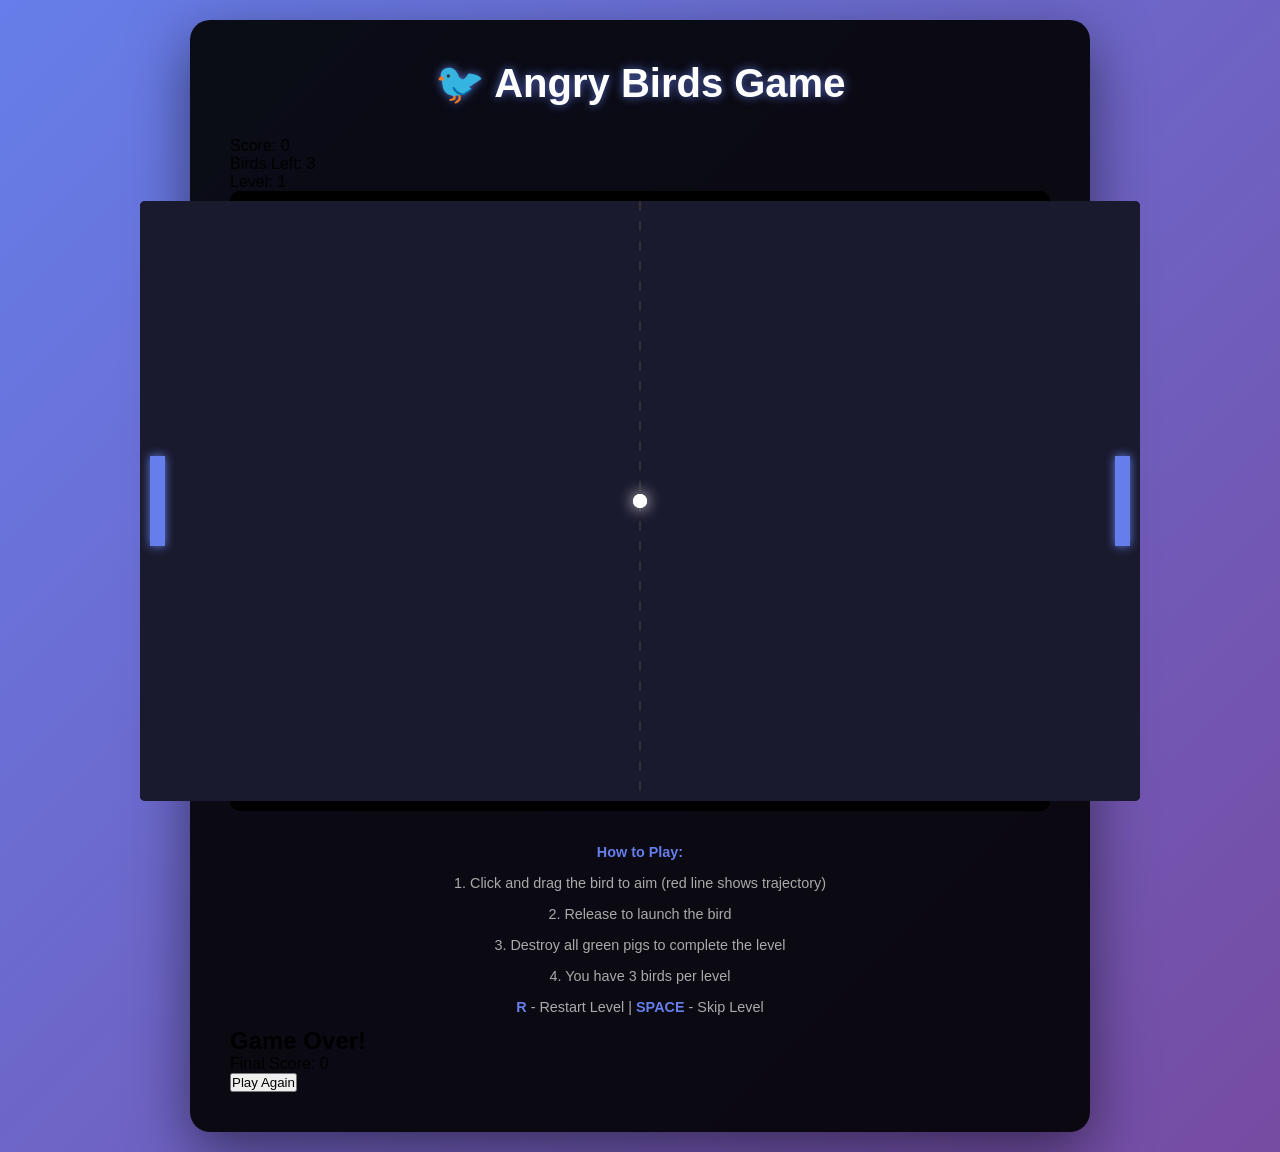
==== angry_birds.html @ 6ea0ab18 "Add Angry Birds game HTML structure" ====
<!DOCTYPE html>
<html lang="en">
<head>
    <meta charset="UTF-8">
    <meta name="viewport" content="width=device-width, initial-scale=1.0">
    <title>Angry Birds Game</title>
    <link rel="stylesheet" href="styles.css">
</head>
<body>
    <div class="container">
        <h1>🐦 Angry Birds Game</h1>
        
        <div class="stats-container">
            <div class="stat">
                <span class="label">Score:</span>
                <span id="score">0</span>
            </div>
            <div class="stat">
                <span class="label">Birds Left:</span>
                <span id="birdsLeft">3</span>
            </div>
            <div class="stat">
                <span class="label">Level:</span>
                <span id="level">1</span>
            </div>
        </div>
        
        <div class="game-container">
            <canvas id="gameCanvas" width="1000" height="600"></canvas>
        </div>
        
        <div class="instructions">
            <p><strong>How to Play:</strong></p>
            <p>1. Click and drag the bird to aim (red line shows trajectory)</p>
            <p>2. Release to launch the bird</p>
            <p>3. Destroy all green pigs to complete the level</p>
            <p>4. You have 3 birds per level</p>
            <p><strong>R</strong> - Restart Level | <strong>SPACE</strong> - Skip Level</p>
        </div>
        
        <div id="gameOver" class="modal hidden">
            <div class="modal-content">
                <h2 id="gameOverTitle">Game Over!</h2>
                <p id="gameOverMessage">Final Score: <span id="finalScore">0</span></p>
                <button onclick="location.reload()">Play Again</button>
            </div>
        </div>
    </div>

    <script src="script.js"></script>
</body>
</html>
---- styles.css ----
* {
    margin: 0;
    padding: 0;
    box-sizing: border-box;
}

body {
    font-family: 'Arial', sans-serif;
    background: linear-gradient(135deg, #667eea 0%, #764ba2 100%);
    min-height: 100vh;
    display: flex;
    justify-content: center;
    align-items: center;
    padding: 20px;
}

.container {
    background: rgba(0, 0, 0, 0.9);
    border-radius: 20px;
    padding: 40px;
    box-shadow: 0 20px 60px rgba(0, 0, 0, 0.5);
    max-width: 900px;
    width: 100%;
}

h1 {
    text-align: center;
    color: #fff;
    margin-bottom: 30px;
    font-size: 2.5em;
    text-shadow: 0 0 10px rgba(102, 126, 234, 0.8);
}

.score-container {
    display: flex;
    justify-content: space-around;
    margin-bottom: 30px;
    gap: 40px;
}

.player-score,
.computer-score {
    flex: 1;
    text-align: center;
    background: rgba(102, 126, 234, 0.2);
    padding: 20px;
    border-radius: 10px;
    border: 2px solid #667eea;
}

.player-score h2,
.computer-score h2 {
    color: #667eea;
    font-size: 1.2em;
    margin-bottom: 10px;
}

.player-score p,
.computer-score p {
    color: #fff;
    font-size: 3em;
    font-weight: bold;
}

.game-container {
    display: flex;
    justify-content: center;
    margin-bottom: 30px;
    background: #000;
    border-radius: 10px;
    padding: 10px;
    box-shadow: inset 0 0 20px rgba(0, 0, 0, 0.8);
}

canvas {
    background: #1a1a2e;
    border-radius: 5px;
    display: block;
    cursor: none;
}

.instructions {
    text-align: center;
    color: #aaa;
    font-size: 0.9em;
    line-height: 1.6;
}

.instructions p {
    margin: 8px 0;
}

.instructions strong {
    color: #667eea;
}

@media (max-width: 600px) {
    .container {
        padding: 20px;
    }

    h1 {
        font-size: 1.8em;
        margin-bottom: 20px;
    }

    .score-container {
        margin-bottom: 20px;
        gap: 20px;
    }

    canvas {
        max-width: 100%;
        height: auto;
    }
}
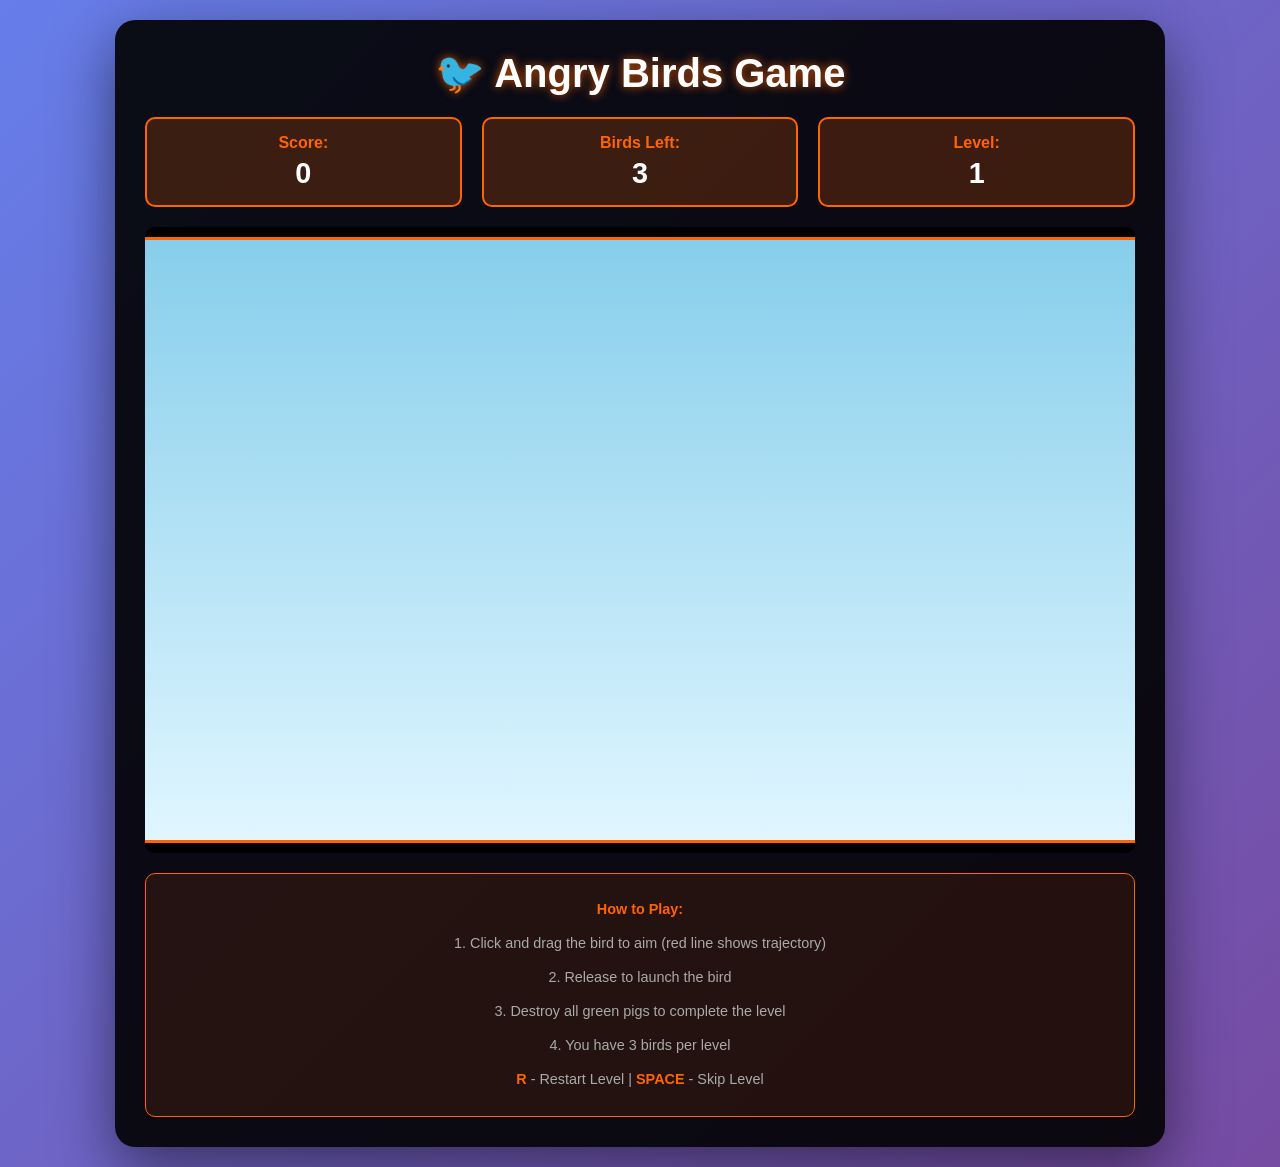
==== commit 8b3868d9: "Fix Angry Birds HTML to use separate stylesheet" ====
--- a/angry_birds.html
+++ b/angry_birds.html
@@ -4,7 +4,7 @@
     <meta charset="UTF-8">
     <meta name="viewport" content="width=device-width, initial-scale=1.0">
     <title>Angry Birds Game</title>
-    <link rel="stylesheet" href="styles.css">
+    <link rel="stylesheet" href="angry_birds_styles.css">
 </head>
 <body>
     <div class="container">
@@ -47,6 +47,6 @@
         </div>
     </div>
 
-    <script src="script.js"></script>
+    <script src="angry_birds_script.js"></script>
 </body>
 </html>
--- a/angry_birds_styles.css
+++ b/angry_birds_styles.css
@@ -0,0 +1,178 @@
+* {
+    margin: 0;
+    padding: 0;
+    box-sizing: border-box;
+}
+
+body {
+    font-family: 'Arial', sans-serif;
+    background: linear-gradient(135deg, #667eea 0%, #764ba2 100%);
+    min-height: 100vh;
+    display: flex;
+    justify-content: center;
+    align-items: center;
+    padding: 20px;
+}
+
+.container {
+    background: rgba(0, 0, 0, 0.9);
+    border-radius: 20px;
+    padding: 30px;
+    box-shadow: 0 20px 60px rgba(0, 0, 0, 0.5);
+    max-width: 1050px;
+    width: 100%;
+}
+
+h1 {
+    text-align: center;
+    color: #fff;
+    margin-bottom: 20px;
+    font-size: 2.5em;
+    text-shadow: 0 0 10px rgba(255, 100, 0, 0.8);
+}
+
+.stats-container {
+    display: flex;
+    justify-content: space-around;
+    margin-bottom: 20px;
+    gap: 20px;
+    flex-wrap: wrap;
+}
+
+.stat {
+    background: rgba(255, 100, 0, 0.2);
+    padding: 15px 25px;
+    border-radius: 10px;
+    border: 2px solid #ff6400;
+    text-align: center;
+    flex: 1;
+    min-width: 150px;
+}
+
+.stat .label {
+    color: #ff6400;
+    font-weight: bold;
+    display: block;
+    margin-bottom: 5px;
+}
+
+.stat span:last-child {
+    color: #fff;
+    font-size: 1.8em;
+    font-weight: bold;
+}
+
+.game-container {
+    display: flex;
+    justify-content: center;
+    margin-bottom: 20px;
+    background: #000;
+    border-radius: 10px;
+    padding: 10px;
+    box-shadow: inset 0 0 20px rgba(0, 0, 0, 0.8);
+    overflow: auto;
+}
+
+canvas {
+    background: linear-gradient(180deg, #87ceeb 0%, #e0f6ff 100%);
+    border-radius: 5px;
+    display: block;
+    cursor: crosshair;
+    border: 3px solid #ff6400;
+}
+
+.instructions {
+    text-align: center;
+    color: #aaa;
+    font-size: 0.9em;
+    line-height: 1.8;
+    background: rgba(255, 100, 0, 0.1);
+    padding: 15px;
+    border-radius: 10px;
+    border: 1px solid #ff6400;
+}
+
+.instructions p {
+    margin: 8px 0;
+}
+
+.instructions strong {
+    color: #ff6400;
+}
+
+.modal {
+    position: fixed;
+    top: 0;
+    left: 0;
+    width: 100%;
+    height: 100%;
+    background: rgba(0, 0, 0, 0.8);
+    display: flex;
+    justify-content: center;
+    align-items: center;
+    z-index: 1000;
+}
+
+.modal.hidden {
+    display: none;
+}
+
+.modal-content {
+    background: rgba(0, 0, 0, 0.95);
+    padding: 40px;
+    border-radius: 20px;
+    border: 3px solid #ff6400;
+    text-align: center;
+    box-shadow: 0 0 30px rgba(255, 100, 0, 0.5);
+}
+
+.modal-content h2 {
+    color: #ff6400;
+    font-size: 2.5em;
+    margin-bottom: 20px;
+    text-shadow: 0 0 10px rgba(255, 100, 0, 0.8);
+}
+
+.modal-content p {
+    color: #fff;
+    font-size: 1.3em;
+    margin-bottom: 30px;
+}
+
+.modal-content button {
+    background: linear-gradient(135deg, #ff6400 0%, #ff8c00 100%);
+    color: white;
+    border: none;
+    padding: 15px 40px;
+    font-size: 1.1em;
+    border-radius: 10px;
+    cursor: pointer;
+    transition: transform 0.2s, box-shadow 0.2s;
+    box-shadow: 0 0 15px rgba(255, 100, 0, 0.5);
+}
+
+.modal-content button:hover {
+    transform: scale(1.05);
+    box-shadow: 0 0 25px rgba(255, 100, 0, 0.8);
+}
+
+@media (max-width: 600px) {
+    .container {
+        padding: 15px;
+    }
+
+    h1 {
+        font-size: 1.8em;
+        margin-bottom: 15px;
+    }
+
+    .stats-container {
+        margin-bottom: 15px;
+        gap: 10px;
+    }
+
+    canvas {
+        max-width: 100%;
+        height: auto;
+    }
+}
